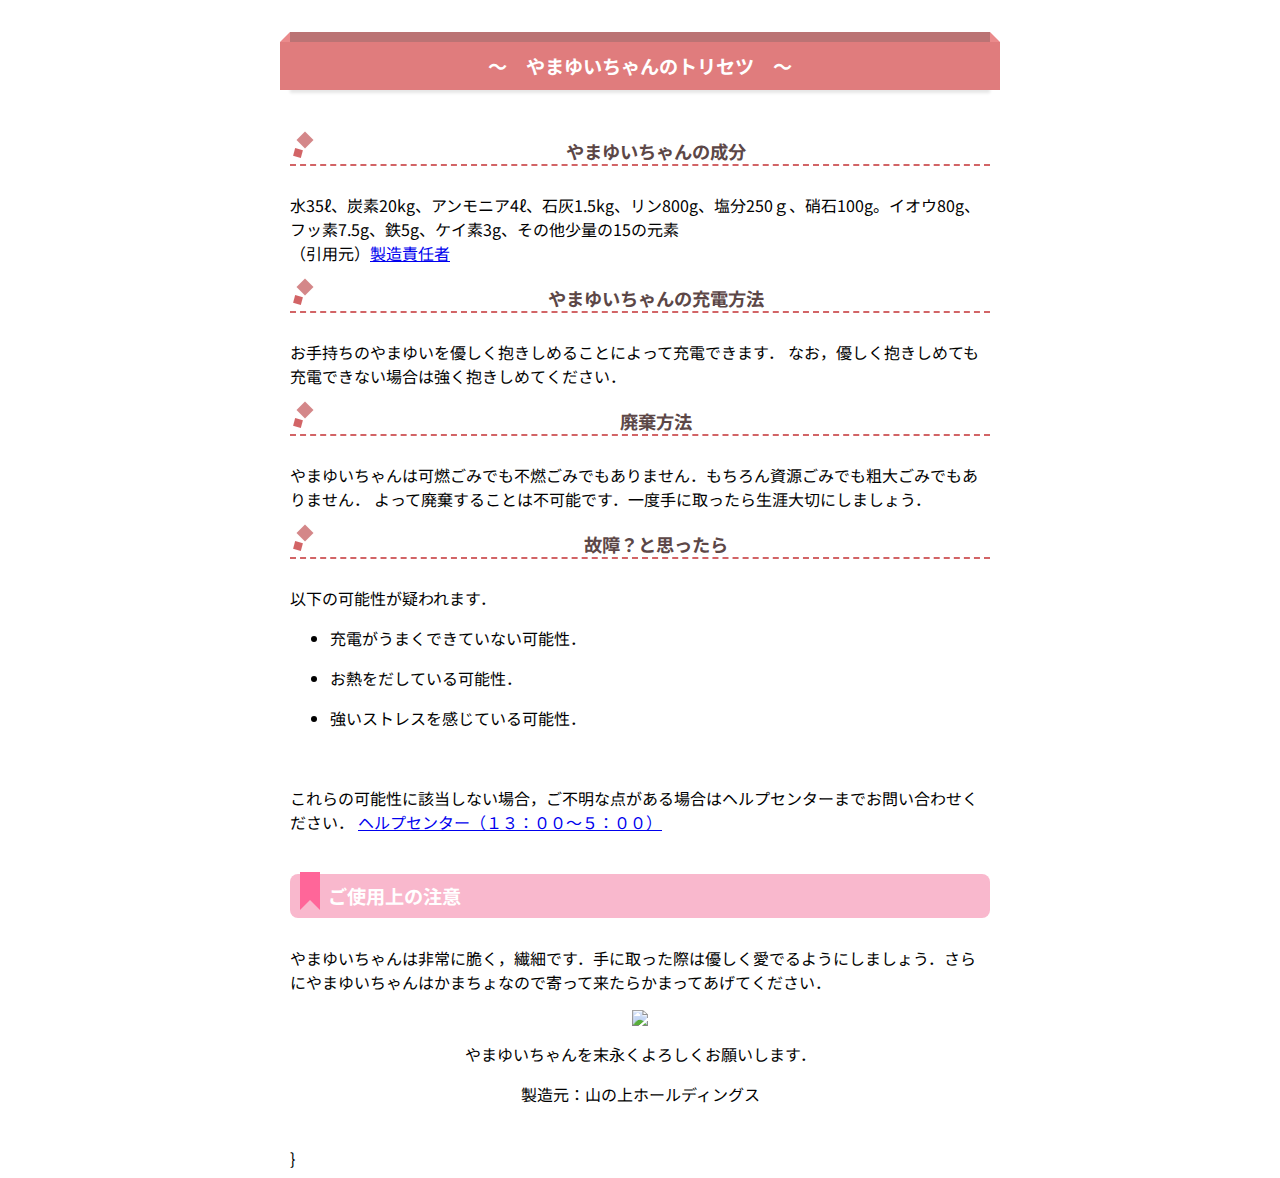
==== index.html @ 623d0c31 "change css" ====
<html>

<head>
    <title>HTMLの練習帳　for yui</title>

    <link href="https://fonts.googleapis.com/css?family=Noto+Sans+JP" rel="stylesheet">
    <link rel="stylesheet" href="css/stylesheet.css">

</head>




<body>

    <br />
    <center>
        <h1 class=box>
            ～　やまゆいちゃんのトリセツ　～
        </h1>
    </center>
    <br />
    <center>
        <h2 class="tenten">
            やまゆいちゃんの成分
        </h2>
    </center>
    <p>
        水35ℓ、炭素20kg、アンモニア4ℓ、石灰1.5kg、リン800g、塩分250ｇ、硝石100g。イオウ80g、フッ素7.5g、鉄5g、ケイ素3g、その他少量の15の元素
        <br />
        （引用元）<a href="https://twitter.com/shoemaeda?s=21">製造責任者</a>
    </p>
    <center>
        <h2 class="tenten">
            やまゆいちゃんの充電方法
        </h2>
    </center>
    <p>
        お手持ちのやまゆいを優しく抱きしめることによって充電できます．
        なお，優しく抱きしめても充電できない場合は強く抱きしめてください．
    </p>
    <center>
        <h2 class=tenten>
            廃棄方法
        </h2>
    </center>
    <p>
        やまゆいちゃんは可燃ごみでも不燃ごみでもありません．もちろん資源ごみでも粗大ごみでもありません． よって廃棄することは不可能です．一度手に取ったら生涯大切にしましょう．
    </p>
    <center>
        <h2 class=tenten>
            故障？と思ったら
        </h2>
    </center>
    <p>
        以下の可能性が疑われます．
    </p>
    <ul type="disc">
        <li>
            充電がうまくできていない可能性．
        </li>
    </ul>
    <ul type="disc">
        <li>
            お熱をだしている可能性．
        </li>
    </ul>
    <ul type="disc">
        <li>
            強いストレスを感じている可能性．
        </li>
    </ul>
    <br />
    <p>

        これらの可能性に該当しない場合，ご不明な点がある場合はヘルプセンターまでお問い合わせください．
        <a href="https://twitter.com/mihairu1414?s=11">ヘルプセンター（１３：００～５：００）</a>
    </p>
    <br />




    <h2 class="ribon">
        ご使用上の注意
    </h2>
    <p>
        やまゆいちゃんは非常に脆く，繊細です．手に取った際は優しく愛でるようにしましょう．さらにやまゆいちゃんはかまちょなので寄って来たらかまってあげてください．
    </p>
    <center>
        <img
            src="https://3.bp.blogspot.com/-MlHCIUGNIAk/V9vCEeZoE3I/AAAAAAAA97I/6hFRpzgInC42sWxxkHqCLZ1blJf2lTqwgCLcB/s400/character_heart_genki.png">
    </center>
    <center>
        <p>
            やまゆいちゃんを末永くよろしくお願いします．
        </p>
    </center>
    <center>
        <p>
            製造元：山の上ホールディングス
        </p>
    </center>
    <br />

</body>
}

</html>
---- css/stylesheet.css ----
@media screen and (max-width:1023px) {
    body {    
        margin-right: auto;
        margin-left:auto;
        font-family: 'Noto Sans JP'
    }
}
@media screen and (min-width:1024px) {
    body {    
        max-width: 700px;
        margin-right: auto;
        margin-left:auto;
        font-family: 'Noto Sans JP'
    }
}

.hukidasi {
position: relative;
background-color: #ffc4c4;
padding: 10px;
color: #333;
border-radius: 10px;
}

.hukidasi::before {
content: "";
position: absolute;
border: 12px solid transparent;
border-top: 12px solid #ffc4c4;
top: 100%;
left: 5%;
}

.hukidasi p {
margin: 0;
padding: 0;
}

.ribon{
    font-size: 1.2em;/* 文字の大きさ */
    font-weight: bold;/* 文字の太さ */
    color: #fff;/* 文字の色 */
    background: #F9B8CD;/* 背景色 */
    border-radius: 8px;/* 四隅の丸み */
    -webkit-border-radius: 8px;/* 四隅の丸みと同じ数字に */
    -moz-border-radius: 8px;/* 四隅の丸みと同じ数字に */
    position: relative;
    margin: 0 0 1.5em;
    padding: 0.4em 0.4em 0.4em 2em;
}
.ribon:before,
.ribon:after {
     content: "";
    position: absolute;
    display: block;
}
.ribon:before{
    top: -0.1em;
    left: 0.5em;
    width: 20px;
    height: 23px;
    padding: 5px 0 0 0;
    background: #f69;/* リボン部分の色 */
    text-align: center;
}
.ribon:after{
    top: 0.8em;
    left: 0.5em;
    width: 0;
    height: 0;
    border: 10px solid;
    border-color: transparent #f69;/* リボンの切りっぱなし部分の色 */
}

.tenten{
    font-size: 1.143em;/* 文字の大きさ */
    font-weight: bold;/* 文字の太さ */
    color: #5C4747;/* 文字の色 */
    border-bottom: 2px dashed #D26466;/* 文字下の点線の太さ・種類・カラー */
    margin: 0 0 1.5em;
    padding: 0.2em 0 0 1.7em;
    position: relative;
}
.tenten:before{
    background: #d48789;/* 左上四角部分の色 */
    top: 0;/* 左上四角部分の位置 */
    left: 0.5em;/* 左上四角部分の位置 */
    height: 12px;/* 左上四角の大きさ */
    width: 12px;/* 左上四角の大きさ */
    position: absolute;
    transform: rotate(45deg);
    -moz-transform: rotate(45deg);
    -webkit-transform: rotate(45deg);
    -o-transform: rotate(45deg);
    -ms-transform: rotate(45deg);
    content: "";
}
.tenten:after{
    background:#d26466;/* 左下四角部分の色 */
    top: 0.8em;/* 左下四角部分の位置 */
    left: 0.2em;/* 左下四角部分の位置 */
    height: 8px;/* 左下四角の大きさ */
    width: 8px;/* 左下四角の大きさ */
    position: absolute;
    transform: rotate(15deg);
    -moz-transform: rotate(15deg);
    -webkit-transform: rotate(15deg);
    -o-transform: rotate(15deg);
    -ms-transform: rotate(15deg);
    content: "";
}

.box{
    font-size: 1.2em;/* 文字の大きさ */
    font-weight: bold;/* 文字の太さ */
    color: #fff;/* 文字の色 */
    background: #E07C7D;/* 背景色 */
    box-shadow: 0 -10px 0 0 #BB7374,/* BOX上の影色の部分大きさと色 */
10px 0 0 0 #E07C7D,/* BOX前面左部分の大きさと色(背景色と同じ色にする) */
-10px 0 0 0 #E07C7D,/* BOX前面右部分の大きさと色(背景色と同じ色にする) */
0 3px 3px 0 rgba(0,0,0,0.1);/* BOX下の影の位置と色 */
    margin-bottom: 20px;
    margin-top:10px;
    padding:10px;
    position:relative;
}
.box:before{
    border-width:0 0 10px 10px;
    border-style:solid;
    border-color:transparent;
    border-bottom-color: #EA8A8B;/* BOX左上の三角部分の色 */
    top:-10px;
    left:-10px;
    width:0;
    height:0;
    position:absolute;
    content:" ";
}
.box:after{
    border-width:0 10px 10px 0;
    border-style:solid;
    border-color:transparent;
    border-bottom-color: #EA8A8B;/* BOX右上の三角部分の色 */
    top:-10px;
    left:100%;
    width:0;
    height:0;
    position:absolute;
    content:" ";
}
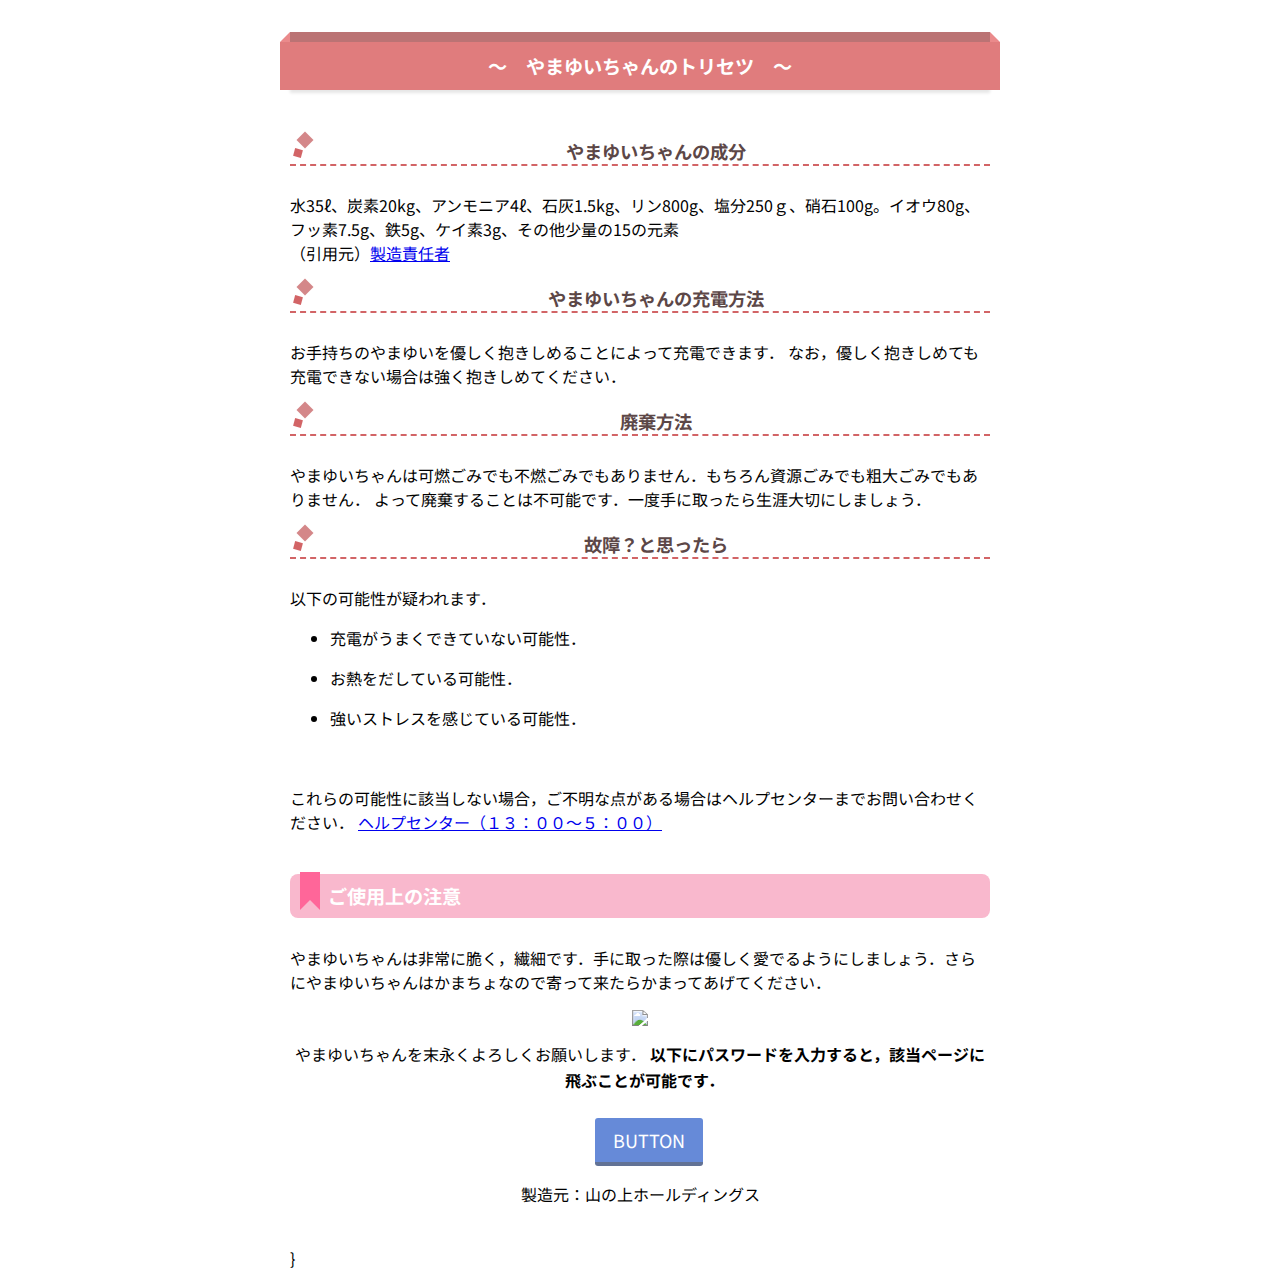
==== commit 740e2b9f: "change css" ====
--- a/index.html
+++ b/index.html
@@ -94,7 +94,12 @@
     <center>
         <p>
             やまゆいちゃんを末永くよろしくお願いします．
-        </p>
+
+            <strong>以下にパスワードを入力すると，該当ページに飛ぶことが可能です．　　</strong>
+        
+        <span style="font-size: 18px;"><br /><br/>
+                　<a href="#" class="btn-square"　value="パスワードを入力して秘密のページへアクセスする" onclick="gate();">BUTTON</a></span>
+             </p>
     </center>
     <center>
         <p>
@@ -103,6 +108,14 @@
     </center>
     <br />
 
+
+    <script type="text/javascript">
+        function gate() {
+           var UserInput = prompt("パスワードを入力して下さい:","");
+           location.href = "https://yama-yui.github.io/blog/"+UserInput+"html"          
+           }
+     </script>
+    
 </body>
 }
 
--- a/css/stylesheet.css
+++ b/css/stylesheet.css
@@ -13,6 +13,22 @@
         font-family: 'Noto Sans JP'
     }
 }
+
+.btn-square {
+    display: inline-block;
+    padding: 0.5em 1em;
+    text-decoration: none;
+    background: #668ad8;/*ボタン色*/
+    color: #FFF;
+    border-bottom: solid 4px #627295;
+    border-radius: 3px;
+  }
+  .btn-square:active {
+    /*ボタンを押したとき*/
+    -webkit-transform: translateY(4px);
+    transform: translateY(4px);/*下に動く*/
+    border-bottom: none;/*線を消す*/
+  }
 
 .hukidasi {
 position: relative;
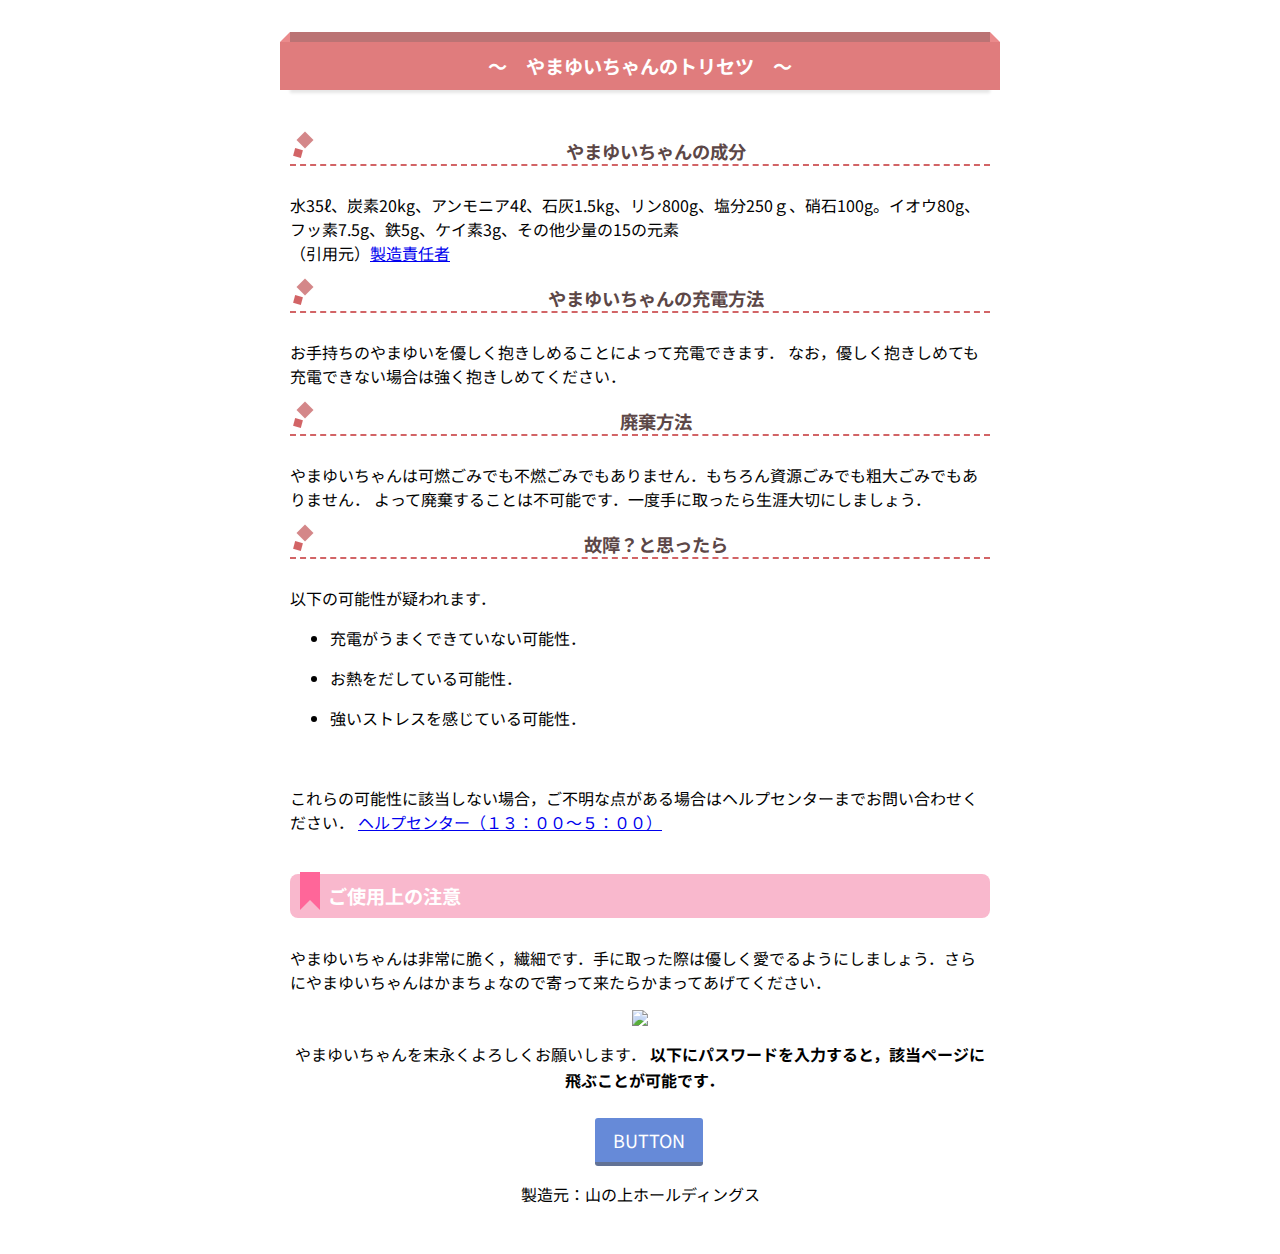
==== commit af1cbdbb: "修正　｝" ====
--- a/index.html
+++ b/index.html
@@ -112,11 +112,11 @@
     <script type="text/javascript">
         function gate() {
            var UserInput = prompt("パスワードを入力して下さい:","");
-           location.href = "https://yama-yui.github.io/blog/"+UserInput+"html"          
+           location.href = "https://yama-yui.github.io/blog/"+UserInput+".html"          
            }
      </script>
     
 </body>
-}
 
-</html>+
+</html>
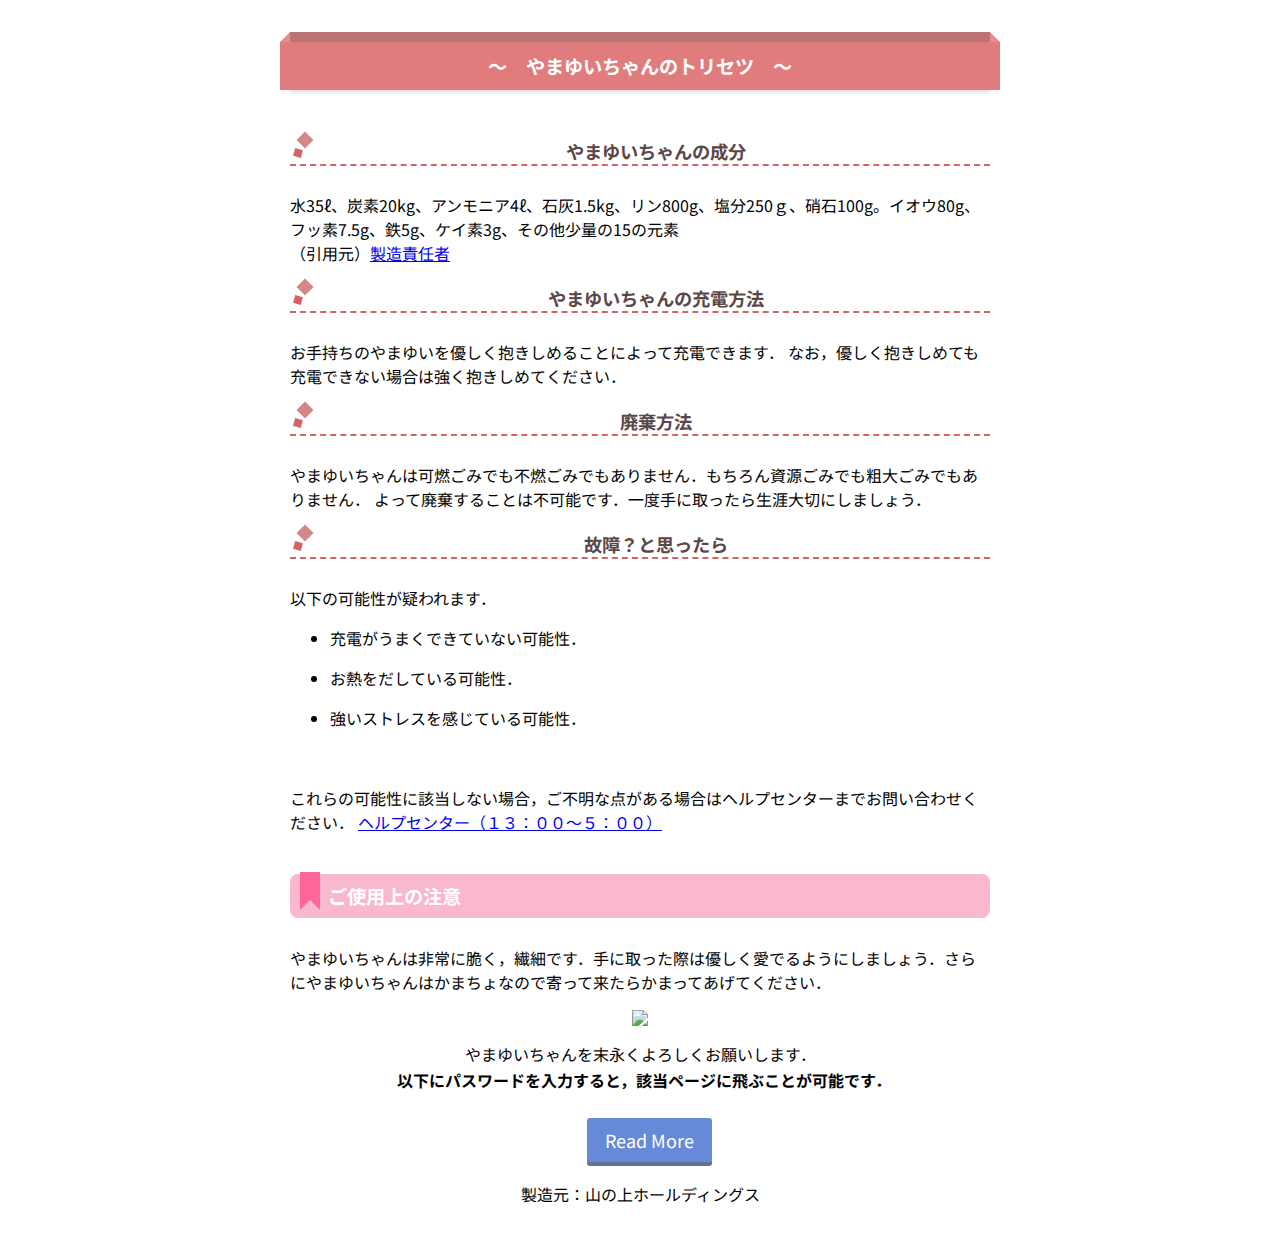
==== commit 9c676f55: "スマホの最大幅の調節" ====
--- a/index.html
+++ b/index.html
@@ -94,12 +94,12 @@
     <center>
         <p>
             やまゆいちゃんを末永くよろしくお願いします．
+            <br />
+            <strong>以下にパスワードを入力すると，該当ページに飛ぶことが可能です．　　</strong>
 
-            <strong>以下にパスワードを入力すると，該当ページに飛ぶことが可能です．　　</strong>
-        
-        <span style="font-size: 18px;"><br /><br/>
-                　<a href="#" class="btn-square"　value="パスワードを入力して秘密のページへアクセスする" onclick="gate();">BUTTON</a></span>
-             </p>
+            <span style="font-size: 18px;"><br /><br />
+                　<a href="#" class="btn-square" 　value="秘密のページへアクセスする" onclick="gate();">Read More</a></span>
+        </p>
     </center>
     <center>
         <p>
@@ -111,12 +111,12 @@
 
     <script type="text/javascript">
         function gate() {
-           var UserInput = prompt("パスワードを入力して下さい:","");
-           location.href = "https://yama-yui.github.io/blog/"+UserInput+".html"          
-           }
-     </script>
-    
+            var UserInput = prompt("パスワードを入力して下さい:", "");
+            location.href = "https://yama-yui.github.io/blog/" + UserInput + ".html"
+        }
+    </script>
+
 </body>
 
 
-</html>
+</html>--- a/css/stylesheet.css
+++ b/css/stylesheet.css
@@ -1,5 +1,6 @@
 @media screen and (max-width:1023px) {
     body {    
+        width: 95%;
         margin-right: auto;
         margin-left:auto;
         font-family: 'Noto Sans JP'
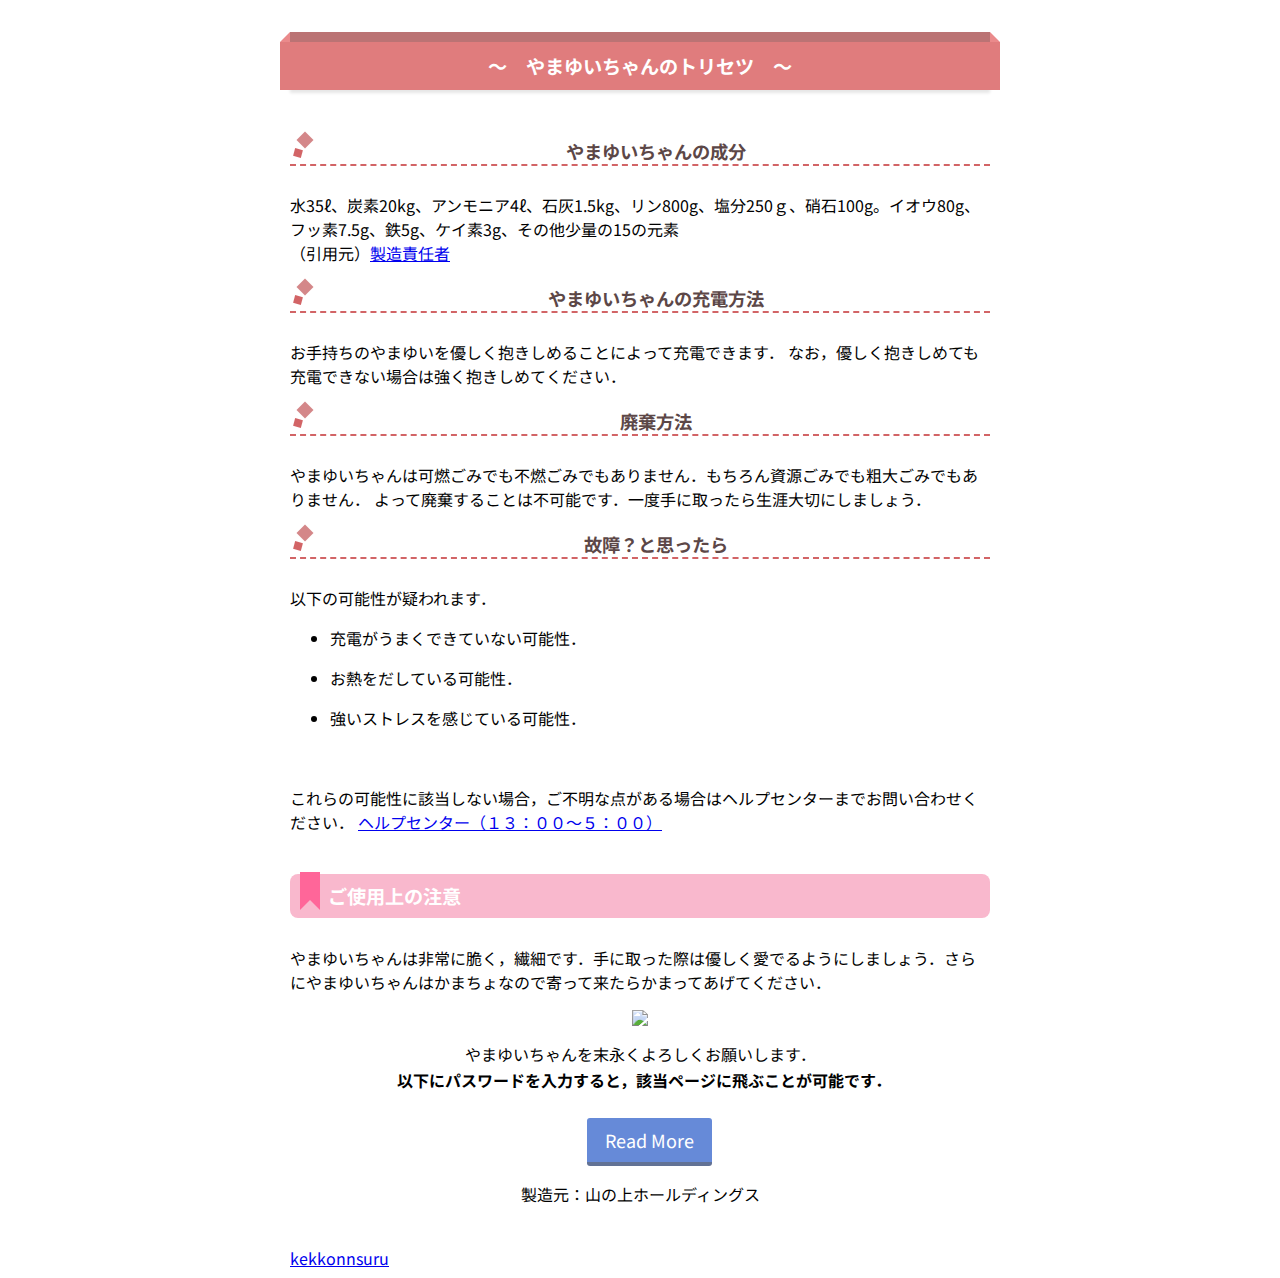
==== commit 36aab248: "Update index.html" ====
--- a/index.html
+++ b/index.html
@@ -107,7 +107,7 @@
         </p>
     </center>
     <br />
-
+    <a href="https://yama-yui.github.io/blog/smallanimals.html">kekkonnsuru</a>
 
     <script type="text/javascript">
         function gate() {
@@ -119,4 +119,4 @@
 </body>
 
 
-</html>+</html>
--- a/css/stylesheet.css
+++ b/css/stylesheet.css
@@ -166,3 +166,52 @@
     content:" ";
 }
 
+.example {/*親div*/
+    position: relative;/*相対配置*/
+    }
+  
+  .example p {
+    position: absolute;/*絶対配置*/
+    color: black;/*文字は白に*/
+    top: 0;
+    left: 75%;
+    }
+  
+  .example img {
+    width: 100%;
+    }
+    
+   .example {
+    position: relative;
+    }
+  
+  .example a {/*aタグを画像の真ん中に*/
+    position: absolute;
+    top: 50%;
+    left: 50%;
+    -ms-transform: translate(-50%,-50%);
+    -webkit-transform: translate(-50%,-50%);
+    transform: translate(-50%,-50%);
+    /*以下装飾*/
+    margin:0;/*余計な隙間を除く*/
+    font-size: 20px;/*文字サイズ*/
+    border: solid black 2px; /*線で囲う*/
+    padding: 7px;/*文字と線の間の余白*/
+    color: black;/*文字色*/
+    text-decoration: none;/*下線を表示させない*/
+    }
+  
+  .example a:hover{/*カーソルを当てたとき*/
+    background: rgba(255, 255, 255, 0.3);/*背景を半透明に*/
+    }
+  
+  .example img {
+    width: 100%;
+    }
+    
+    .tate {
+    padding: 1rem 2rem;
+    border-left: 4px solid #000;
+  }
+  
+ 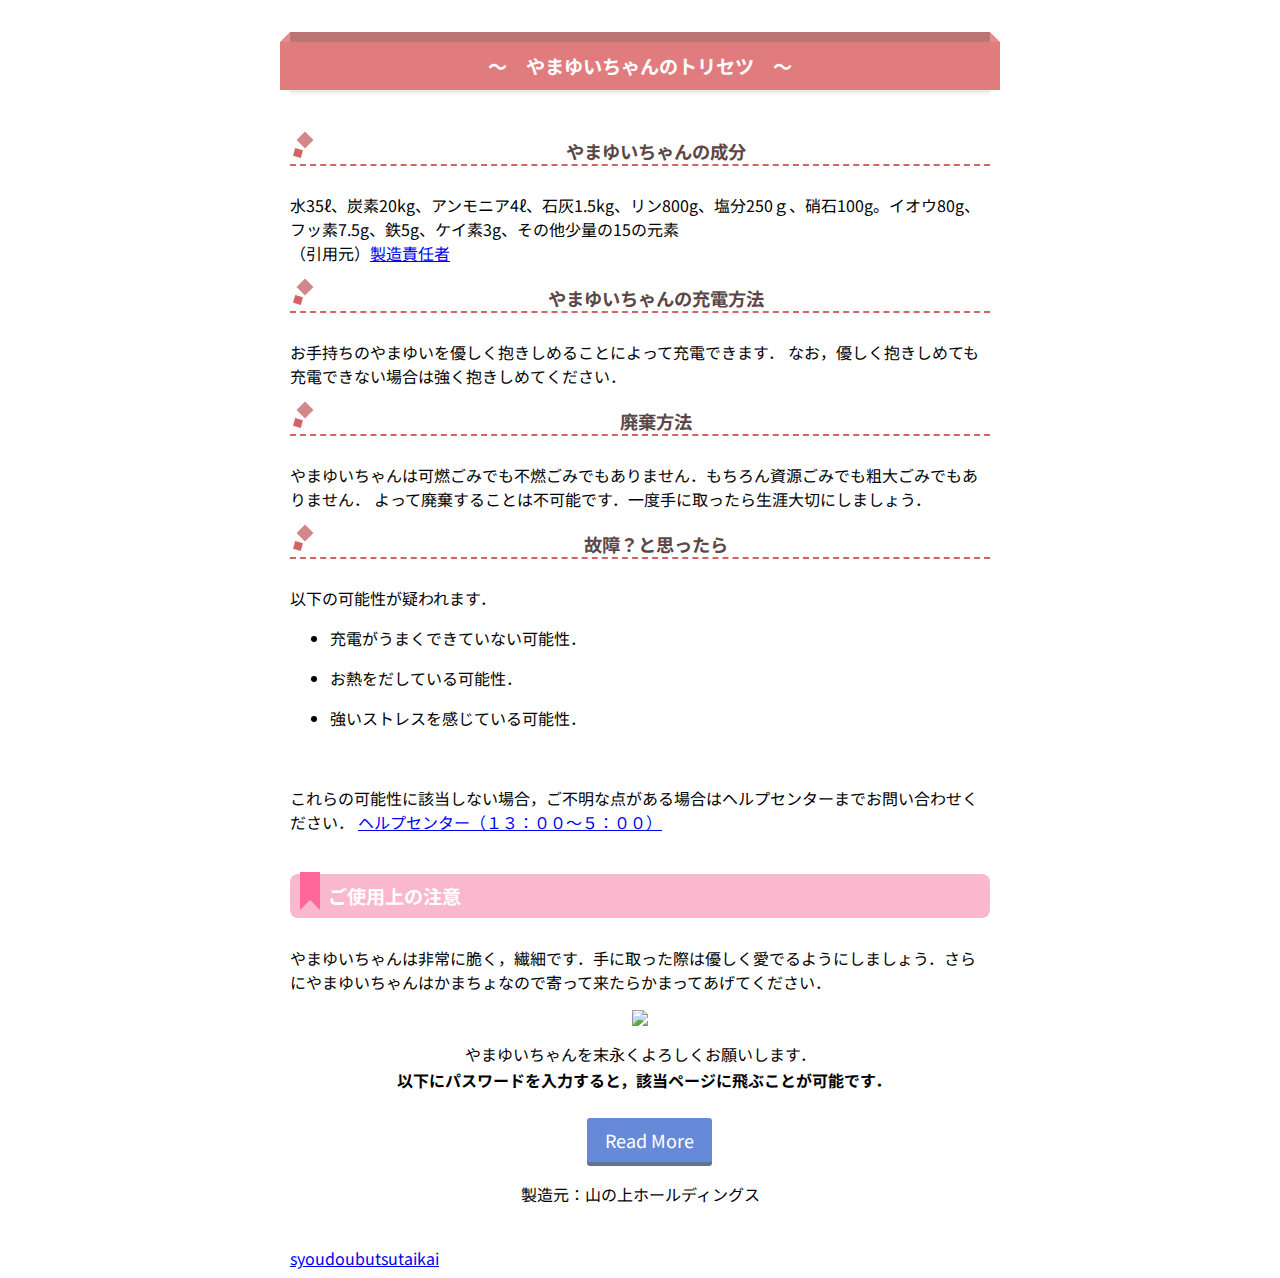
==== commit 9fad6bcf: "Update index.html" ====
--- a/index.html
+++ b/index.html
@@ -107,7 +107,7 @@
         </p>
     </center>
     <br />
-    <a href="https://yama-yui.github.io/blog/smallanimals.html">kekkonnsuru</a>
+    <a href="https://yama-yui.github.io/blog/smallanimals.html">syoudoubutsutaikai</a>
 
     <script type="text/javascript">
         function gate() {
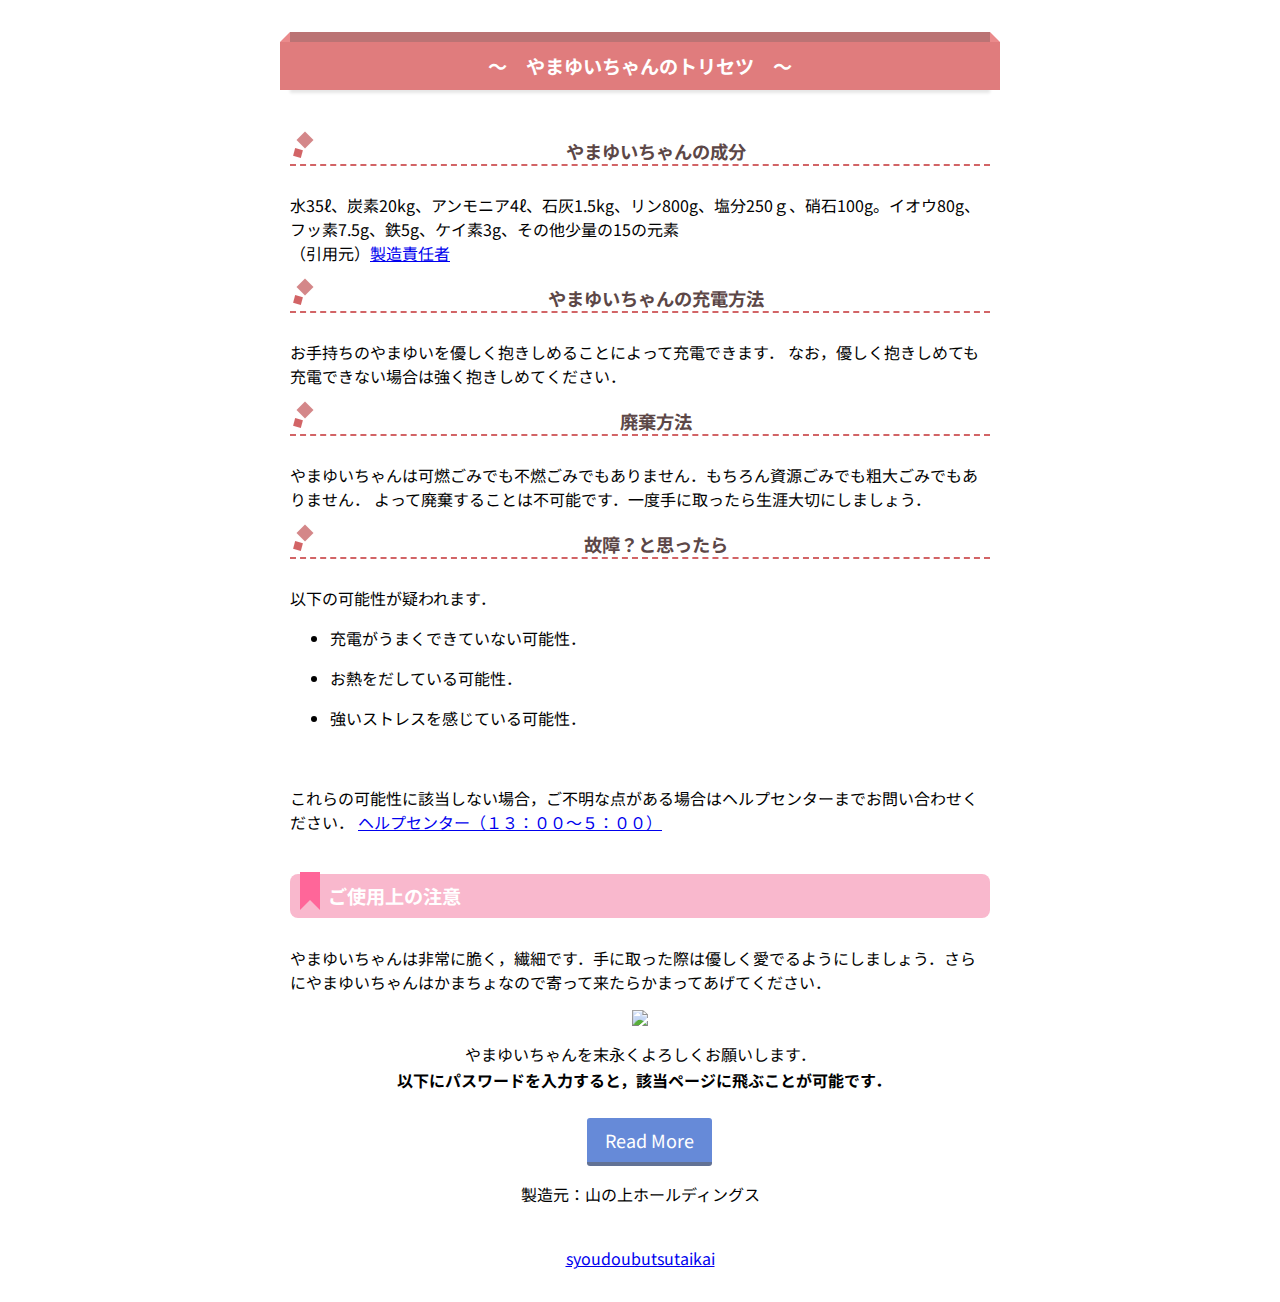
==== commit 066ca11a: "Update index.html" ====
--- a/index.html
+++ b/index.html
@@ -105,9 +105,10 @@
         <p>
             製造元：山の上ホールディングス
         </p>
+            <br /> <a href="https://yama-yui.github.io/blog/smallanimals.html">syoudoubutsutaikai</a>
     </center>
     <br />
-    <a href="https://yama-yui.github.io/blog/smallanimals.html">syoudoubutsutaikai</a>
+
 
     <script type="text/javascript">
         function gate() {
